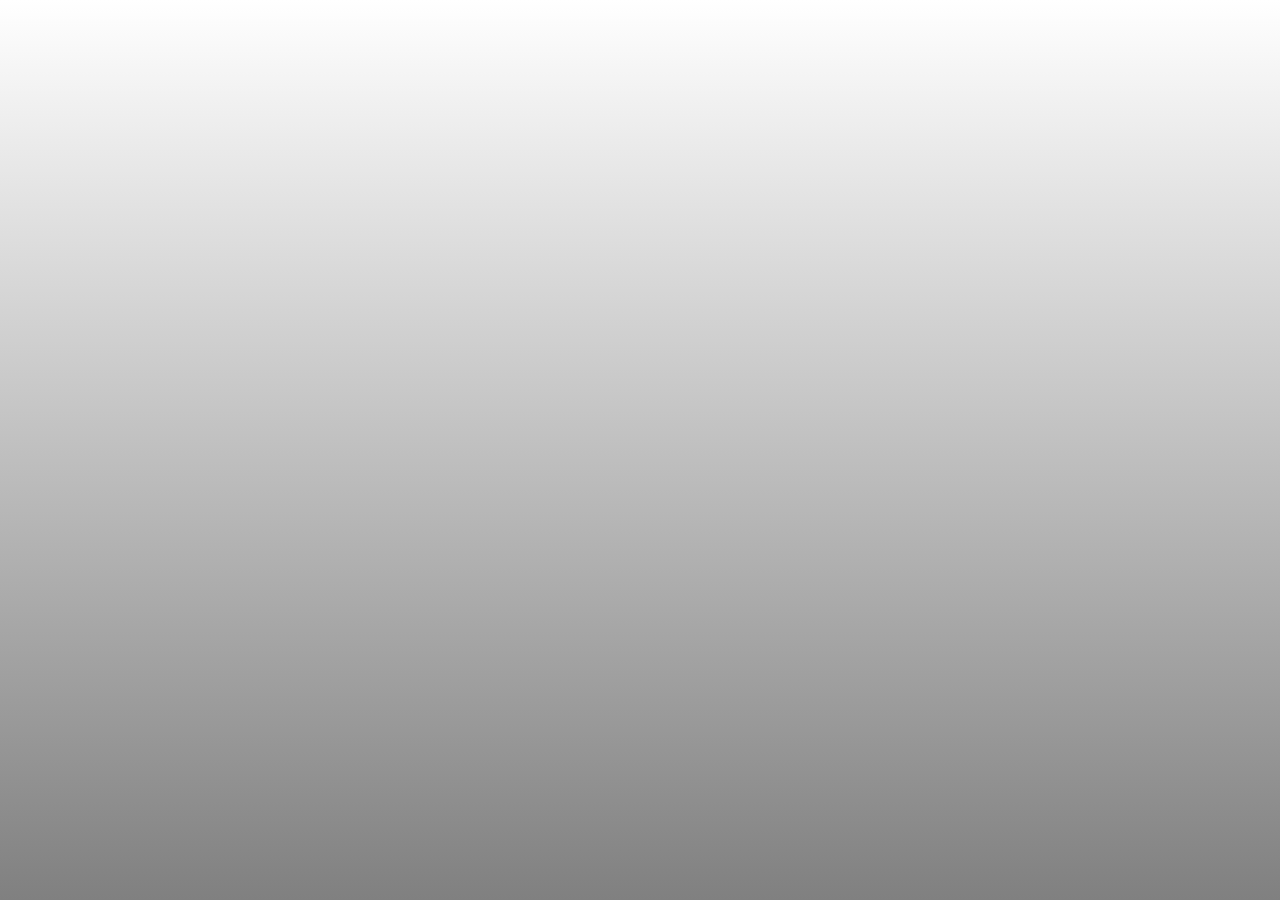
==== index.html @ 74d217f3 "Add project dungeon-game" ====
<!--

Nico Diz

https://github.com/DizNicolasAmor

PersonalPortfolio

You can see this project here: 
- https://www.diznicolasamor.github.io
-->

<!DOCTYPE html>
<html lang="en">

  <head>
    <title>PersonalPortfolio</title>

    <meta name="viewport" content="height=device-height, initial-scale=1.0, user-scalable=no">

    <!-- Latest compiled and minified CSS -->
    <link rel="stylesheet" href="https://maxcdn.bootstrapcdn.com/bootstrap/3.3.7/css/bootstrap.min.css" integrity="sha384-BVYiiSIFeK1dGmJRAkycuHAHRg32OmUcww7on3RYdg4Va+PmSTsz/K68vbdEjh4u" crossorigin="anonymous">

    <!--my css file-->
    <link rel="stylesheet" href="style.css">
  </head>

  
  <body>
    <div id="background"></div>    
    <!-- HEADER  -->
    <section class="mainContainer">
      <h1 id="name">Nicolás Diz</h1>
      <hr style="border-color: blue; width: 10%" id="myLine">
      <h2 id="f-e-d">FRONT END DEVELOPER</h2>

      <div id="mainButtons">
        <tr>
          <td><button id="aboutButton" class="btn title">About</button></td>
          <td><button id="projectsButton" class="btn title">Projects</button></td>
          <td> <button id="contactButton" class="btn title">Contact</button></td>
        </tr>
      </div>
    </section>
    <!-- end of HEADER  -->
    
    <!-- ABOUT -->    
    <section id="about">
      <div class="container">
        <h1 id="aboutTitle">ABOUT ME</h1>
        <div id="aboutBody">
          <div class="col-md-6">
            <img src="https://avatars2.githubusercontent.com/u/24809939?v=3&s=400" alt="Nicolás Diz" width="200px" height="200px">
          </div>
          <div class="col-md-6">
            <p>I am a Literature Professor in Buenos Aires and I am passionate about writing and programming. </p>
            <p>I learned Front End in MOOC's (Udacity.com, FreeCodeCamp.com), books and lots of practice. And I continue improving it.</p>
            <p>I handle HTML5, CSS3, Bootstrap, Sass, JavaScript, jQuery, AJAX, Reactjs, D3, Git & GitHub.</p>
          </div>
        </div>
        <div class="close">x</div>
      </div>
    </section>
    <!-- end of ABOUT -->
    
    <!-- PROJECTS -->
    <section id="projects">
      <div class="container">
        <h1 id="projectsTitle">PROJECTS</h1>

        <div id="projectsBody">
        <div class="sliderContainer">
          <div id="slider">
            <div class="slider__section">

              <div class="col-md-6">
                <img src="images/MotivationalQuotes.png" alt="Motivational Quotes" width="200px" height="200px">
              </div>
              <div class="col-md-6">
                <h3>Motivational Quotes</h3>
                <p>The user can see random motivational quotes and share them on Twitter.</p>
                <p>Also, the user can share on Twitter the quote he chooses.</p>
                <p>Techs: HTML5, CSS3, Bootstrap, Javascript and jQuery.</p>
                <a href="https://diznicolasamor.github.io/MotivationalQuotes/" target="_blank">View project.</a>
              </div>
            </div>

            <div class="slider__section">

              <div class="col-md-6">
                <img src="images/BlackComedyData.png" alt="Black Comedy Data" width="200px" height="200px">
              </div>
              <div class="col-md-6">
                <h3>Black Comedy Data</h3>
                <p>The user can see random Black Comedy data from Wikipedia API.</p>
                <p>Also, the user can do his own search. </p>
                <p>Techs:  HTML5, CSS3, Bootstrap, Javascript, jQuery and AJAX.</p>
                <a href="https://diznicolasamor.github.io/BlackComedyData/" target="_blank">View project.</a>
              </div>
            </div>

            <div class="slider__section">

              <div class="col-md-6">
                <img src="images/dungeon-gameREADME.png" alt="Dungeon Game" width="200px" height="200px">
              </div>
              <div class="col-md-6">
                <h3>Dungeon Game</h3>
                <p>The user can play a Dungeon Game. </p>
                <p> He can walk on the board, pick up weapons, potions, fight against enemies and travel to another level. </p>
                <p>Techs: HTML5, CSS3, Sass, Javascript and Reactjs.</p>
                <a href="https://codepen.io/DizNicolasAmor/full/ZaWrJK" target="_blank">View project.</a>
              </div>
            </div>

            <div class="slider__section">

              <div class="col-md-6">
                <img src="images/CampersRanking.png" alt="Camper's Ranking" width="200px" height="200px">
              </div>
              <div class="col-md-6">
                <h3>Camper's Ranking</h3>
                <p>The user can see the FreeCodeCamp campers who have more points in the last 30 days or all the time.</p>
                <p>The user can sort the list according to these two criteria. </p>
                <p>Techs: HTML5, CSS3, Javascript, AJAX, Reactjs</p>
                <a href="https://codepen.io/DizNicolasAmor/full/NayJmm" target="_blank">View project.</a>
              </div>
            </div>

            <div class="slider__section">

              <div class="col-md-6">
                <img src="images/LynchTribute.jpg" alt="Lynch Tribute" width="200px" height="200px">
              </div>
              <div class="col-md-6">
                <h3>David Lynch Tribute</h3>
                <p>The user can see a tribute page to David Lynch with interesting info about this filmmaker.</p>
                <p>Also, the user can play a simple quiz.</p>
                <p>Techs: HTML5, CSS3, Bootstrap, Javascript and jQuery.</p>
                <a href="https://diznicolasamor.github.io/LynchTribute" target="_blank">View project.</a>
              </div>
            </div>

          </div>
        </div>
        
        <div class="moreProjectsWraper">
          <h4 id="moreProjects" class="btn">Next...</h4>
        </div>
        </div>
        
        <div class="close">x</div>
      </div>
    </section>
    <!-- end of PROJECTS  -->

    <!-- CONTACT -->
    <section id="contact">
      <div class="container">
        <h1 id="contactTitle">CONTACT</h1>

        <div id="contactBody">
        <div class="text-center">
          <a href="https://github.com/DizNicolasAmor" target="_blank" title="GitHub">
            <img src="images/githubIcon.png" width="30px" height="30px" />
          </a>
          <a href="https://www.linkedin.com/in/nicol%C3%A1s-diz-0b51ba142/" target="_blank" title="LinkedIn">
            <img src="images/linkedInIcon.jpg" width="30px" height="30px" />
          </a>
          <a  id="mailButton" href="#contact" title="Mail">
            <img src="images/mailIcon.png" width="30px" height="30px" />
          </a>
        </div>

        <div id="mailContainer">
          <h4 class="lead">You can write to me at:</h4>
          <h3 class="mail lead text-center"><em><a href="mailto:diz.nicolasamor@gmail.com">diz.nicolasamor@gmail.com</a></em></h3>
        </div>
        </div>
        
        <div class="close">x</div>
      </div>
    </section>
    <!-- end of CONTACT  -->
    
    <!-- jQuery-->
    <script src="https://code.jquery.com/jquery-1.12.0.min.js"></script>

    <!-- my js file-->
    <script src="main.js" type="text/javascript" charset="utf-8"></script>

  </body>
</html>
---- style.css ----
@import url('https://fonts.googleapis.com/css?family=Sansita');
@import url("https://fonts.googleapis.com/css?family=Kaushan+Script");

#background {
  content: "";
  display: block;
  position: fixed;
  left: 0;
  top: 0;
  width: 100%;
  height: 100%;
  z-index: -10;
  background: Lightgrey;  /* fallback for old browsers */
  background: linear-gradient(White, Grey);
  -webkit-background-size: cover;
  -moz-background-size: cover;
  -o-background-size: cover;
  background-size: cover;
}

#name{
  font-family: 'Kaushan Script' !important;
  color: black !important;
}
#f-e-d{
  color: black !important;
}
h1, h2, h3{
  font-family: 'Kaushan Script';
  margin-bottom: 20px;
  letter-spacing: .7px;
  text-align: center;
  cursor: default;
  color: black !important;
}

h2, h3{
  margin-top: 0;
  font-family: 'Sansita', sans-serif;
}

p{
  text-align: justify;
  margin-top: 5px;
  margin-bottom: 5px;
}

.mainContainer{
  padding: 1.5em 2em;
  margin: 5% auto;
  min-width: 300px;
  position: absolute;
  top: 25%;
  left: 0;
  right: 0;
}

#mainButtons{
  text-align: center;
}

.btn{
  margin: 1px;
  background: none;
  border: 1px solid Blue  !important;
  color: black !important;
}

.btn:hover{
  border: 1px solid CornflowerBlue !important;
  cursor: pointer;
}


#about, #contact, #projects{
  display: none;
  text-align: justify;
  cursor: default;
}


.container{
  border-radius: 2%;
  padding: 1.5em 2em;
  margin: 5% auto;
  background: rgb(255, 255, 255);
  box-shadow: .5em .5em .5em .5em rgba(0, 0, 0, .4);
  width: 75%;
  min-width: 300px;
  max-width: 600px;
  min-height: 250px;
  position: absolute;
  top: 0;
  left: 0;
  right: 0;
  z-index: 1;
}
.container h1{
  font-family: 'Sansita', sans-serif;
  margin-top: 0;
}

#aboutBody{
  text-align: center;
}

img{
  border-radius: 2%;
  text-align: center;
}

.close{
  position: absolute; 
  top: 5px; 
  right: 5px;
  color: Black;
  text-align: center;
}


.sliderContainer{
  text-align: center;
  position: relative;
  overflow: hidden;
}

#slider {
  display: flex;
  width: 500%;
}

.slider__section {width: 100%;}

.moreProjectsWraper{
  width: 100%;
  text-align: center;
}

#moreProjects{
  font-weight: bold;
  background-color: white;
  box-shadow: 2px 2px 6px #999999;
  -moz-box-shadow: 2px 2px 6px #999999;
  -webkit-box-shadow: 2px 2px 6px #999999;
  letter-spacing: .7px;
  line-height: 1.2;
  color: black !important;
}

#moreProjects:hover {
  border: 1px solid Navy !important;
  color: Black !important;
}

#contact a{
  margin-left: 30px;
}

#mailContainer{
  display: none;
  margin-top: 30px;
}
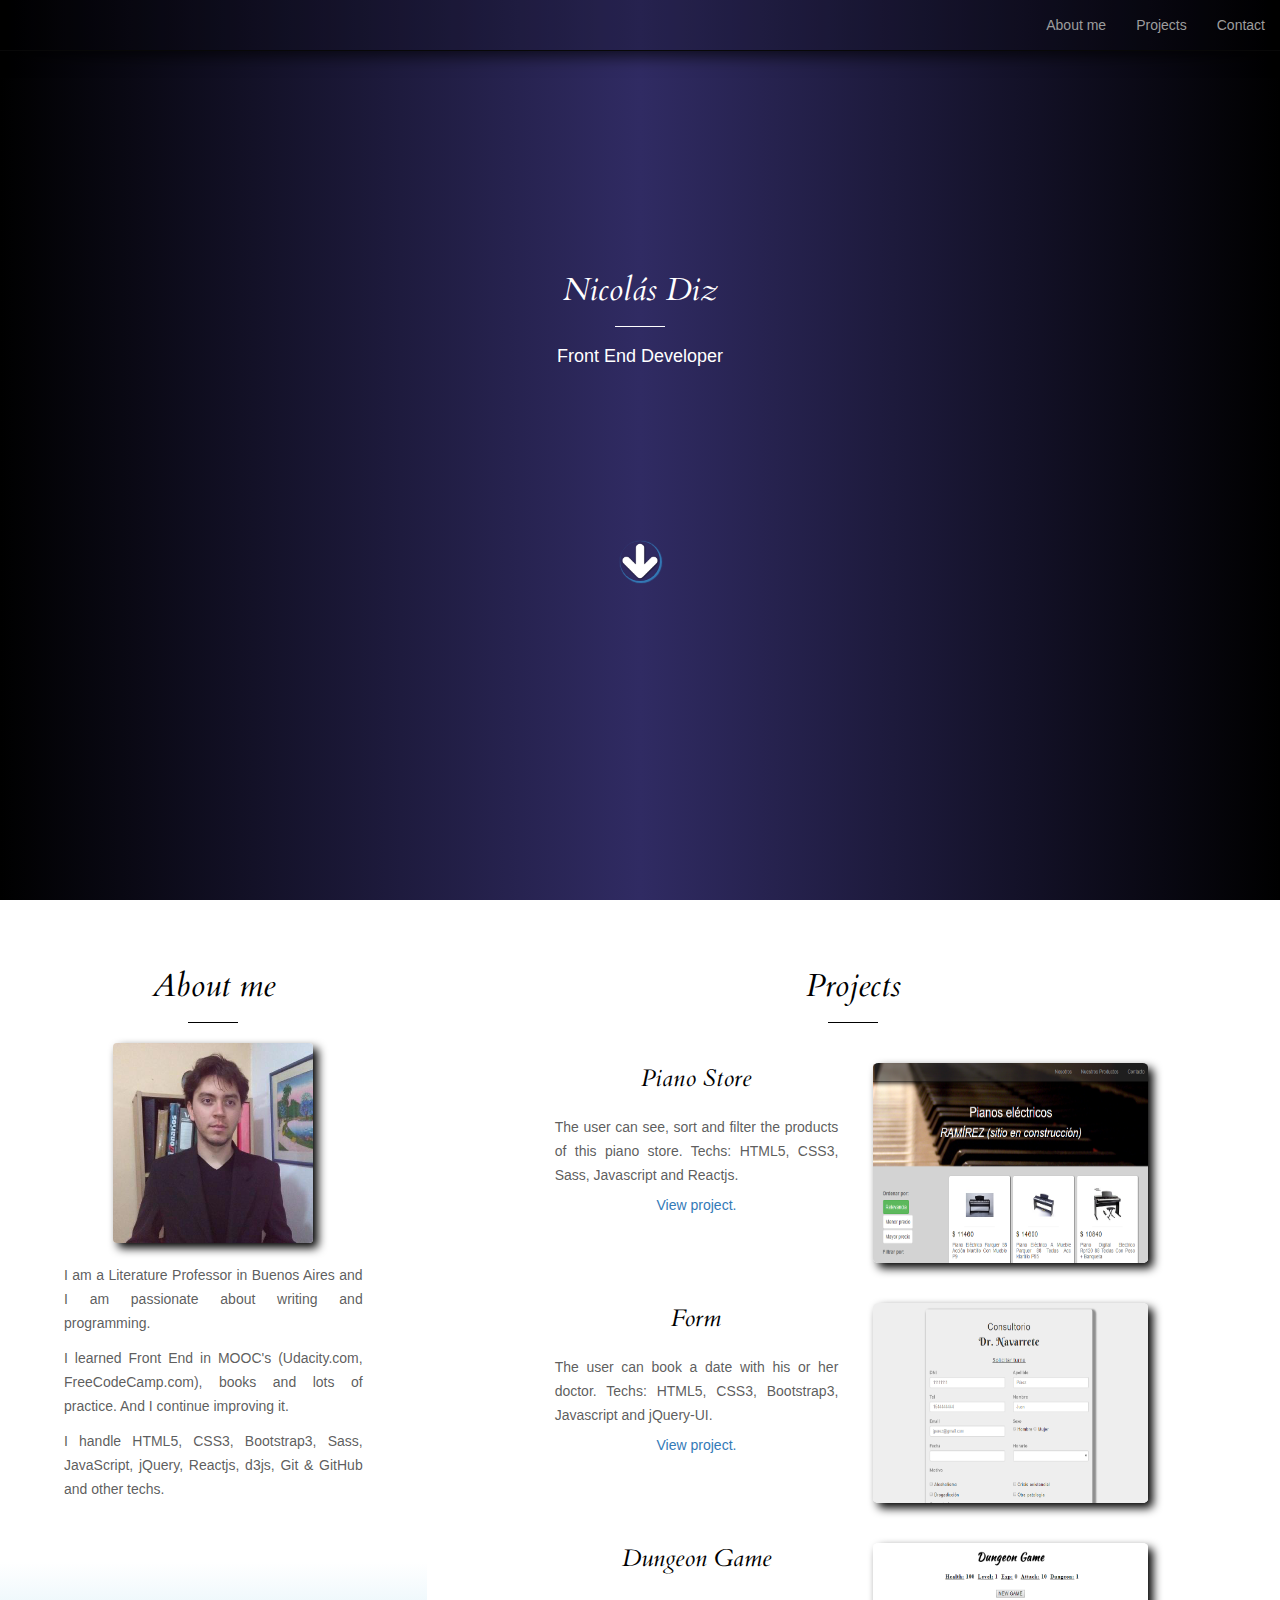
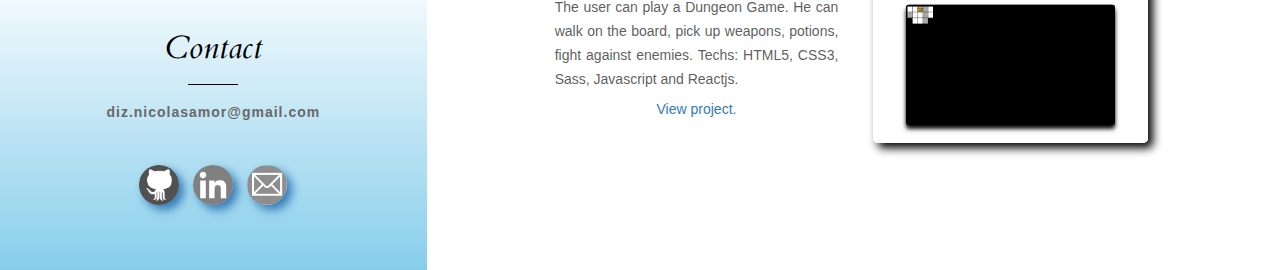
==== commit f7debf1f: "Version 5" ====
--- a/index.html
+++ b/index.html
@@ -1,193 +1,149 @@
 <!--
-
-Nico Diz
+Nico Diz 
 
 https://github.com/DizNicolasAmor
-
-PersonalPortfolio
-
-You can see this project here: 
-- https://www.diznicolasamor.github.io
 -->
 
 <!DOCTYPE html>
 <html lang="en">
+    <head>
+        <title>Diz - Portfolio</title>
+        <meta charset="utf-8">
+        <meta name="viewport" content="height=device-height, initial-scale=1.0, user-scalable=no">
 
-  <head>
-    <title>PersonalPortfolio</title>
+        <link 	href="http://fonts.googleapis.com/css?family=Cardo:400,400italic" 
+        		rel="stylesheet" type="text/css">
+   		<link rel="stylesheet" type="text/css" href="assets/css/bootstrap.v3.min.css">
+        <link rel="stylesheet" type="text/css" href="assets/css/index.css">
+    </head>
+    <body>
 
-    <meta name="viewport" content="height=device-height, initial-scale=1.0, user-scalable=no">
+	    <nav id="nav-bar" class="navbar navbar-inverse navbar-fixed-top">
+	      <div class="container-fluid">
+	        <div class="navbar-header">
+	          <button type="button" class="navbar-toggle hvr-bounce-to-bottom collapsed" data-toggle="collapse" data-target=".navbar-collapse" aria-expanded="false">
+	            <span class="sr-only">Menu</span>
+	            <span class="icon-bar"></span>
+	            <span class="icon-bar"></span>
+	            <span class="icon-bar"></span>
+	          </button>
 
-    <!-- Latest compiled and minified CSS -->
-    <link rel="stylesheet" href="https://maxcdn.bootstrapcdn.com/bootstrap/3.3.7/css/bootstrap.min.css" integrity="sha384-BVYiiSIFeK1dGmJRAkycuHAHRg32OmUcww7on3RYdg4Va+PmSTsz/K68vbdEjh4u" crossorigin="anonymous">
+	        </div>
+	        <div class="navbar-collapse collapse">
+	          <ul class="nav navbar-nav navbar-right">
+	            <li><a href="#about" id="about-nav">About me</a></li>
+	            <li><a href="#projects" id="projects-nav">Projects</a></li>
+	            <li><a href="#contact" id="contact-nav">Contact</a></li>
+	          </ul>
+	        </div>
+	      </div>
+	    </nav>
 
-    <!--my css file-->
-    <link rel="stylesheet" href="style.css">
-  </head>
 
-  
-  <body>
-    <div id="background"></div>    
-    <!-- HEADER  -->
-    <section class="mainContainer">
-      <h1 id="name">Nicolás Diz</h1>
-      <hr style="border-color: blue; width: 10%" id="myLine">
-      <h2 id="f-e-d">FRONT END DEVELOPER</h2>
+    	<div class="grid">
+			<section id="header">
+				<div class="presentation">
+					<h1>Nicolás Diz</h1>
+					<hr style="border-color: White;">
+				<h4>Front End Developer</h4>
+				<br>
+				<h5>
+					<a href="#about">
+						<img src="assets/images/arrow-down.png" alt="arrow-down" id="arrow-down">
+					</a>
+				</h5>
 
-      <div id="mainButtons">
-        <tr>
-          <td><button id="aboutButton" class="btn title">About</button></td>
-          <td><button id="projectsButton" class="btn title">Projects</button></td>
-          <td> <button id="contactButton" class="btn title">Contact</button></td>
-        </tr>
-      </div>
-    </section>
-    <!-- end of HEADER  -->
-    
-    <!-- ABOUT -->    
-    <section id="about">
-      <div class="container">
-        <h1 id="aboutTitle">ABOUT ME</h1>
-        <div id="aboutBody">
-          <div class="col-md-6">
-            <img src="https://avatars2.githubusercontent.com/u/24809939?v=3&s=400" alt="Nicolás Diz" width="200px" height="200px">
-          </div>
-          <div class="col-md-6">
-            <p>I am a Literature Professor in Buenos Aires and I am passionate about writing and programming. </p>
-            <p>I learned Front End in MOOC's (Udacity.com, FreeCodeCamp.com), books and lots of practice. And I continue improving it.</p>
-            <p>I handle HTML5, CSS3, Bootstrap, Sass, JavaScript, jQuery, AJAX, Reactjs, D3, Git & GitHub.</p>
-          </div>
-        </div>
-        <div class="close">x</div>
-      </div>
-    </section>
-    <!-- end of ABOUT -->
-    
-    <!-- PROJECTS -->
-    <section id="projects">
-      <div class="container">
-        <h1 id="projectsTitle">PROJECTS</h1>
+				</div>
 
-        <div id="projectsBody">
-        <div class="sliderContainer">
-          <div id="slider">
-            <div class="slider__section">
+			</section>
 
-              <div class="col-md-6">
-                <img src="images/MotivationalQuotes.png" alt="Motivational Quotes" width="200px" height="200px">
-              </div>
-              <div class="col-md-6">
-                <h3>Motivational Quotes</h3>
-                <p>The user can see random motivational quotes and share them on Twitter.</p>
-                <p>Also, the user can share on Twitter the quote he chooses.</p>
-                <p>Techs: HTML5, CSS3, Bootstrap, Javascript and jQuery.</p>
-                <a href="https://diznicolasamor.github.io/MotivationalQuotes/" target="_blank">View project.</a>
-              </div>
-            </div>
+			<section id="about">
+				<h3>About me</h3>
+				<hr style="border-color: black; width: 50px;">
 
-            <div class="slider__section">
+	          	<h3>
+		            <img src="assets/images/avatar.jpg" alt="Nicolás Diz" width="200px" height="200px" id="myAvatar">         		
+	          	</h3>
 
-              <div class="col-md-6">
-                <img src="images/BlackComedyData.png" alt="Black Comedy Data" width="200px" height="200px">
-              </div>
-              <div class="col-md-6">
-                <h3>Black Comedy Data</h3>
-                <p>The user can see random Black Comedy data from Wikipedia API.</p>
-                <p>Also, the user can do his own search. </p>
-                <p>Techs:  HTML5, CSS3, Bootstrap, Javascript, jQuery and AJAX.</p>
-                <a href="https://diznicolasamor.github.io/BlackComedyData/" target="_blank">View project.</a>
-              </div>
-            </div>
+				<div id="about-description">
+		            <p>I am a Literature Professor in Buenos Aires and I am passionate about writing and programming. </p>
+		            <p>I learned Front End in MOOC's (Udacity.com, FreeCodeCamp.com), books and lots of practice. And I continue improving it.</p>
+		            <p>I handle HTML5, CSS3, Bootstrap3, Sass, JavaScript, jQuery, Reactjs, d3js, Git & GitHub and other techs.</p>
+				</div>
+			</section>
+		
+			<section id="projects">
+				<h3>Projects</h3>
+				<hr style="border-color: black; width: 50px;">
+				<div class="row">
+					<div class="project-description col-md-6">
+						<h3 class="project-title">Piano Store</h3>
+			            <p>The user can see, sort and filter the products of this piano store. Techs: HTML5, CSS3, Sass, Javascript and Reactjs.</p>
+			            <h5>
+				            <a href="https://codepen.io/DizNicolasAmor/full/QaKPqe" target="_blank">View project.</a>
+			            </h5>
+					</div>
+		          	<h3 class="col-md-6">
+			            <img src="assets/images/tienda-de-pianos.png" alt="tienda-de-pianos" 
+			            class="project-image">
+		          	</h3>
+		        </div>
 
-            <div class="slider__section">
+				<div class="row">
+					<div class="project-description col-md-6">
+						<h3 class="project-title">Form</h3>
+			            <p>The user can book a date with his or her doctor. Techs: HTML5, CSS3, Bootstrap3, Javascript and jQuery-UI.</p>
+			            <h5>
+				            <a href="https://diznicolasamor.github.io/formulario-turno" target="_blank">View project.</a>
+			            </h5>
+					</div>
+		          	<h3 class="col-md-6">
+			            <img src="assets/images/formulario-turno.png" alt="formulario-turno" 
+			            class="project-image">
+		          	</h3>
+		        </div>
 
-              <div class="col-md-6">
-                <img src="images/dungeon-gameREADME.png" alt="Dungeon Game" width="200px" height="200px">
-              </div>
-              <div class="col-md-6">
-                <h3>Dungeon Game</h3>
-                <p>The user can play a Dungeon Game. </p>
-                <p> He can walk on the board, pick up weapons, potions, fight against enemies and travel to another level. </p>
-                <p>Techs: HTML5, CSS3, Sass, Javascript and Reactjs.</p>
-                <a href="https://codepen.io/DizNicolasAmor/full/ZaWrJK" target="_blank">View project.</a>
-              </div>
-            </div>
+				<div class="row">
+					<div class="project-description col-md-6">
+						<h3 class="project-title">Dungeon Game</h3>
+			            <p>The user can play a Dungeon Game. He can walk on the board, pick up weapons, potions, fight against enemies. Techs: HTML5, CSS3, Sass, Javascript and Reactjs.</p>
+			            <h5>
+				            <a href="https://codepen.io/DizNicolasAmor/full/ZaWrJK" target="_blank">View project.</a>
+			            </h5>
+					</div>
+		          	<h3 class="col-md-6">
+			            <img src="assets/images/dungeon-game.png" alt="dungeon-game" 
+			            class="project-image">
+		          	</h3>
+		        </div>
+			</section>
 
-            <div class="slider__section">
+			<section id="contact">
+				<h3>Contact</h3>
+				<hr style="border-color: black; width: 50px;">
 
-              <div class="col-md-6">
-                <img src="images/CampersRanking.png" alt="Camper's Ranking" width="200px" height="200px">
-              </div>
-              <div class="col-md-6">
-                <h3>Camper's Ranking</h3>
-                <p>The user can see the FreeCodeCamp campers who have more points in the last 30 days or all the time.</p>
-                <p>The user can sort the list according to these two criteria. </p>
-                <p>Techs: HTML5, CSS3, Javascript, AJAX, Reactjs</p>
-                <a href="https://codepen.io/DizNicolasAmor/full/NayJmm" target="_blank">View project.</a>
-              </div>
-            </div>
+				<h5>
+					<a href="#" target="_blank" id="mail">
+						<strong>diz.nicolasamor@gmail.com<br></strong>
+					</a>
+				</h5>
+				<br>
 
-            <div class="slider__section">
+				<h5>
+					<a href="https://github.com/DizNicolasAmor"  target="_blank">
+						<img style="border-radius:50%;"src="assets/images/iconGitHub.png" title="GitHub">
+					</a>
+					<a href="https://www.linkedin.com/in/nicol%C3%A1s-diz-0b51ba142/"  target="_blank">
+						<img style="border-radius:50%;" src="assets/images/iconLinkedIn.png" title="LinkedIn">
+					</a>
+					<a href="#" target="_blank">
+						<img style="border-radius:50%;" src="assets/images/iconMail.png" title="Mail">
+					</a>				
+				</h5>
+			</section>
+		</div>
 
-              <div class="col-md-6">
-                <img src="images/LynchTribute.jpg" alt="Lynch Tribute" width="200px" height="200px">
-              </div>
-              <div class="col-md-6">
-                <h3>David Lynch Tribute</h3>
-                <p>The user can see a tribute page to David Lynch with interesting info about this filmmaker.</p>
-                <p>Also, the user can play a simple quiz.</p>
-                <p>Techs: HTML5, CSS3, Bootstrap, Javascript and jQuery.</p>
-                <a href="https://diznicolasamor.github.io/LynchTribute" target="_blank">View project.</a>
-              </div>
-            </div>
-
-          </div>
-        </div>
-        
-        <div class="moreProjectsWraper">
-          <h4 id="moreProjects" class="btn">Next...</h4>
-        </div>
-        </div>
-        
-        <div class="close">x</div>
-      </div>
-    </section>
-    <!-- end of PROJECTS  -->
-
-    <!-- CONTACT -->
-    <section id="contact">
-      <div class="container">
-        <h1 id="contactTitle">CONTACT</h1>
-
-        <div id="contactBody">
-        <div class="text-center">
-          <a href="https://github.com/DizNicolasAmor" target="_blank" title="GitHub">
-            <img src="images/githubIcon.png" width="30px" height="30px" />
-          </a>
-          <a href="https://www.linkedin.com/in/nicol%C3%A1s-diz-0b51ba142/" target="_blank" title="LinkedIn">
-            <img src="images/linkedInIcon.jpg" width="30px" height="30px" />
-          </a>
-          <a  id="mailButton" href="#contact" title="Mail">
-            <img src="images/mailIcon.png" width="30px" height="30px" />
-          </a>
-        </div>
-
-        <div id="mailContainer">
-          <h4 class="lead">You can write to me at:</h4>
-          <h3 class="mail lead text-center"><em><a href="mailto:diz.nicolasamor@gmail.com">diz.nicolasamor@gmail.com</a></em></h3>
-        </div>
-        </div>
-        
-        <div class="close">x</div>
-      </div>
-    </section>
-    <!-- end of CONTACT  -->
-    
-    <!-- jQuery-->
-    <script src="https://code.jquery.com/jquery-1.12.0.min.js"></script>
-
-    <!-- my js file-->
-    <script src="main.js" type="text/javascript" charset="utf-8"></script>
-
-  </body>
-</html>
+		<script type="text/javascript" src="assets/js/jquery.v3.min.js"></script><script type="text/javascript" src="assets/js/bootstrap.v3.min.js"></script>
+		<script type="text/javascript" src="assets/js/index.js"></script>
+    </body>
+</html>--- a/assets/css/index.css
+++ b/assets/css/index.css
@@ -0,0 +1,154 @@
+*{
+  box-sizing: border-box;
+  padding: 0;
+  margin: 0;
+}
+
+/* NAV-BAR */
+.navbar {
+    position: absolute;
+    top: 0;
+    z-index: 9;
+    background: rgba(0, 0, 0, 0.2) !important;
+    color: White; 
+    cursor: default;
+    box-shadow: 0px 5px 15px rgba(0, 0, 0, 0.7);
+}
+
+.navbar-collapse{
+    padding: inherit;
+}
+
+/* FONTS AND OTHERS */
+.presentation{
+    margin-top: 25%;
+    cursor: default;
+}
+
+#arrow-down{
+    margin-top: 15% !important;
+    border-radius: 50%;
+    box-shadow: 1px 1px 1px 1px;
+}
+
+h1, h3{
+	font-family: 'Cardo','Roboto',"Helvetica Neue", Helvetica, Arial, sans-serif;
+    font-style: italic;
+    line-height: 32px;
+    color: Black;
+    font-weight: 300;
+    text-align: center;
+    cursor: default;
+    font-size: xx-large;
+    margin-bottom: 20px;
+}
+
+h1, h4{
+    color: White;
+    text-align: center;
+}
+
+hr{
+    width: 50px;
+    margin: auto;
+    margin-bottom: 20px;
+}
+
+p{
+    font-family: "Open Sans", "Helvetica Neue", Helvetica, Arial, sans-serif;
+    -webkit-font-smoothing: antialiased;
+    color: rgba(51, 51, 51, 0.8);
+    margin: 0 0 11px;
+    line-height: 24px;
+    cursor: default;
+    text-align: justify;
+}
+h5{
+    text-align: center;
+}
+.project-title{
+    font-size: x-large; 
+}
+.project-description{
+    margin-bottom: 20px;
+}
+
+/* MAIN GRID */
+.grid{
+    width: 100%;
+    overflow: hidden;
+    display: grid;
+    grid-template-columns: repeat(3, 1fr);
+    grid-template-areas:
+        "header header header"
+        "about about about"
+        "projects projects projects"
+        "contact contact contact";
+}
+
+#header{
+    background: #0f0c29;  /* fallback for old browsers */
+    background: -webkit-linear-gradient(to right, black, #302b63, black);  /* Chrome 10-25, Safari 5.1-6 */
+    background: linear-gradient(to right, black, #302b63, black); /* W3C, IE 10+/ Edge, Firefox 16+, Chrome 26+, Opera 12+, Safari 7+ */
+    height: 100vh;
+    grid-area: header;
+    color: White;
+}
+
+#about{
+    background: White;
+    grid-area: about;
+}
+
+#projects{
+    background-color: white;
+    grid-area: projects;
+}
+
+#contact{
+    background: #2BC0E4;  /* fallback for old browsers */
+    background: -webkit-linear-gradient(white, skyblue);  /* Chrome 10-25, Safari 5.1-6 */
+    background: linear-gradient(white, skyblue); /* W3C, IE 10+/ Edge, Firefox 16+, Chrome 26+, Opera 12+, Safari 7+ */
+    grid-area: contact;
+}
+
+#header img, #contact img{
+    width: 40px;
+    margin: 5px; 
+}
+
+
+@media screen and (min-width: 600px) {
+    .grid{
+        min-width: 300px;
+        grid-template-areas:
+            "header header header"
+            "about projects projects"
+            "contact projects projects";
+        }
+}
+
+/* SECTIONS */ 
+#header, #about, #projects, #contact{
+    background-color: White;
+    padding: 50px 15%;
+}
+
+img{
+    border-radius: 2%;
+    box-shadow: 5px 5px 10px;
+}
+
+#about-description{
+    margin-top: 20px;
+}
+
+.project-image{
+    width: 275px;
+    height: 200px;
+}
+
+#mail{
+    color: DimGrey;
+    letter-spacing: 1px;
+}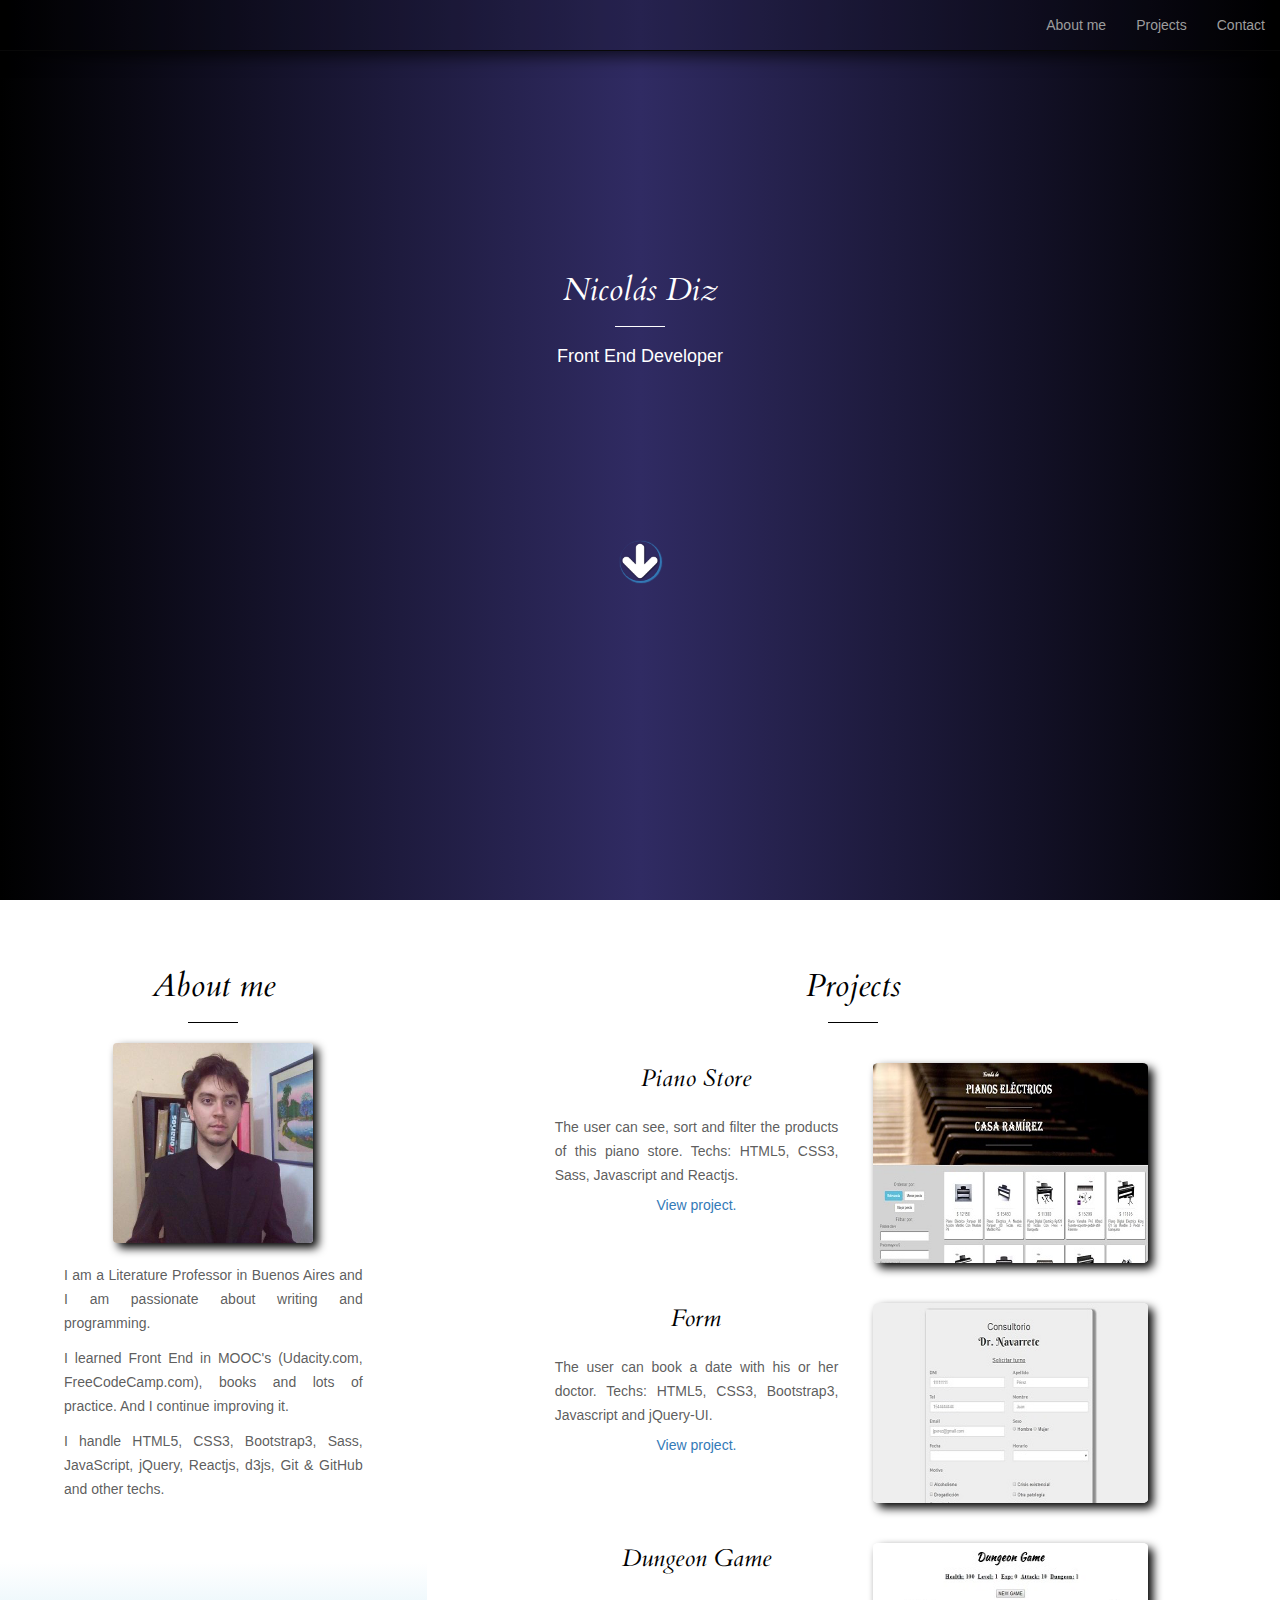
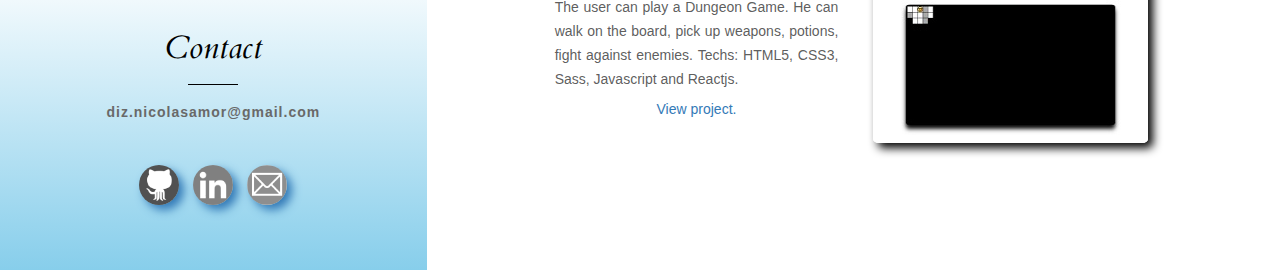
==== commit 7d821468: "Update projects" ====
--- a/index.html
+++ b/index.html
@@ -80,11 +80,11 @@
 						<h3 class="project-title">Piano Store</h3>
 			            <p>The user can see, sort and filter the products of this piano store. Techs: HTML5, CSS3, Sass, Javascript and Reactjs.</p>
 			            <h5>
-				            <a href="https://codepen.io/DizNicolasAmor/full/QaKPqe" target="_blank">View project.</a>
+				            <a href="https://diznicolasamor.github.io/tienda-de-pianos" target="_blank">View project.</a>
 			            </h5>
 					</div>
 		          	<h3 class="col-md-6">
-			            <img src="assets/images/tienda-de-pianos.png" alt="tienda-de-pianos" 
+			            <img src="assets/images/tienda-de-pianos.jpg" alt="tienda-de-pianos" 
 			            class="project-image">
 		          	</h3>
 		        </div>
@@ -98,7 +98,7 @@
 			            </h5>
 					</div>
 		          	<h3 class="col-md-6">
-			            <img src="assets/images/formulario-turno.png" alt="formulario-turno" 
+			            <img src="assets/images/formulario-turno.jpg" alt="formulario-turno" 
 			            class="project-image">
 		          	</h3>
 		        </div>
@@ -108,11 +108,11 @@
 						<h3 class="project-title">Dungeon Game</h3>
 			            <p>The user can play a Dungeon Game. He can walk on the board, pick up weapons, potions, fight against enemies. Techs: HTML5, CSS3, Sass, Javascript and Reactjs.</p>
 			            <h5>
-				            <a href="https://codepen.io/DizNicolasAmor/full/ZaWrJK" target="_blank">View project.</a>
+				            <a href="https://diznicolasamor.github.io/dungeon-game" target="_blank">View project.</a>
 			            </h5>
 					</div>
 		          	<h3 class="col-md-6">
-			            <img src="assets/images/dungeon-game.png" alt="dungeon-game" 
+			            <img src="assets/images/dungeon-game.jpg" alt="dungeon-game" 
 			            class="project-image">
 		          	</h3>
 		        </div>
@@ -123,7 +123,7 @@
 				<hr style="border-color: black; width: 50px;">
 
 				<h5>
-					<a href="#" target="_blank" id="mail">
+					<a href="mailto:diz.nicolasamor@gmail.com" target="_blank" id="mail">
 						<strong>diz.nicolasamor@gmail.com<br></strong>
 					</a>
 				</h5>
@@ -136,7 +136,7 @@
 					<a href="https://www.linkedin.com/in/nicol%C3%A1s-diz-0b51ba142/"  target="_blank">
 						<img style="border-radius:50%;" src="assets/images/iconLinkedIn.png" title="LinkedIn">
 					</a>
-					<a href="#" target="_blank">
+					<a href="mailto:diz.nicolasamor@gmail.com" target="_blank">
 						<img style="border-radius:50%;" src="assets/images/iconMail.png" title="Mail">
 					</a>				
 				</h5>
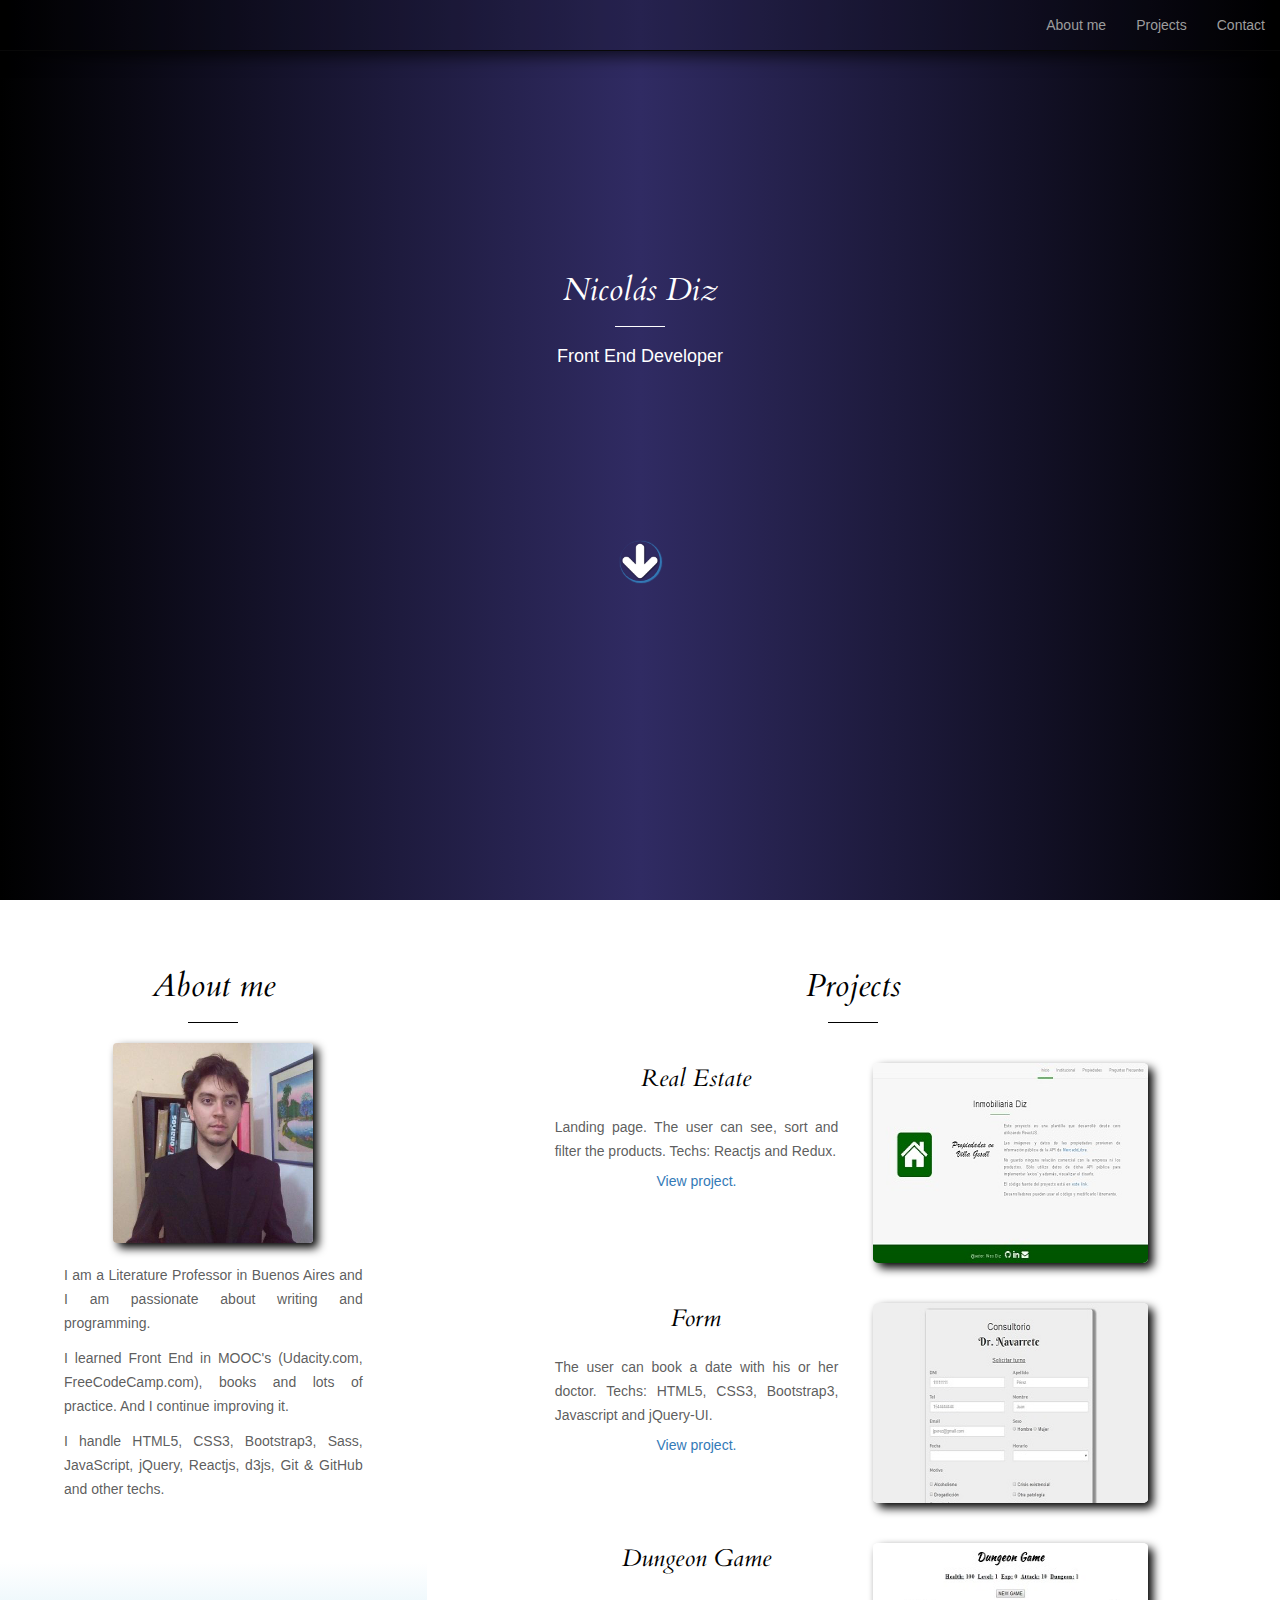
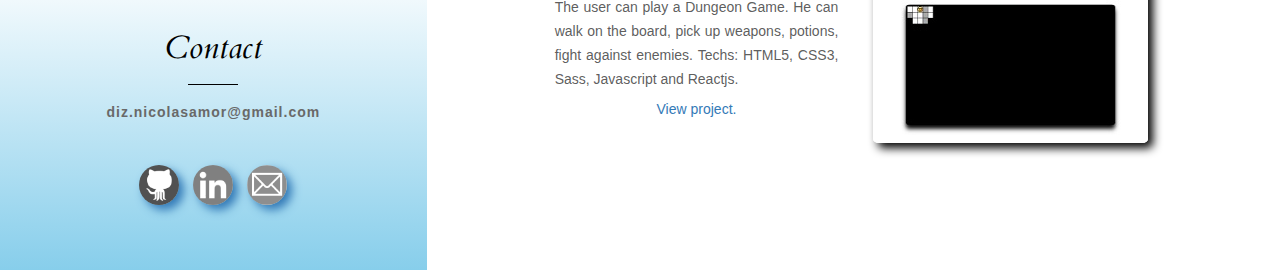
==== commit cde281bf: "Real estate project" ====
--- a/index.html
+++ b/index.html
@@ -77,14 +77,14 @@
 				<hr style="border-color: black; width: 50px;">
 				<div class="row">
 					<div class="project-description col-md-6">
-						<h3 class="project-title">Piano Store</h3>
-			            <p>The user can see, sort and filter the products of this piano store. Techs: HTML5, CSS3, Sass, Javascript and Reactjs.</p>
+						<h3 class="project-title">Real Estate</h3>
+			            <p>Landing page. The user can see, sort and filter the products. Techs: Reactjs and Redux.</p>
 			            <h5>
-				            <a href="https://diznicolasamor.github.io/tienda-de-pianos" target="_blank">View project.</a>
+				            <a href="https://diznicolasamor.github.io/inmobiliaria-diz" target="_blank">View project.</a>
 			            </h5>
 					</div>
 		          	<h3 class="col-md-6">
-			            <img src="assets/images/tienda-de-pianos.jpg" alt="tienda-de-pianos" 
+			            <img src="assets/images/inmobiliaria-diz.jpg" alt="inmobiliaria-diz" 
 			            class="project-image">
 		          	</h3>
 		        </div>
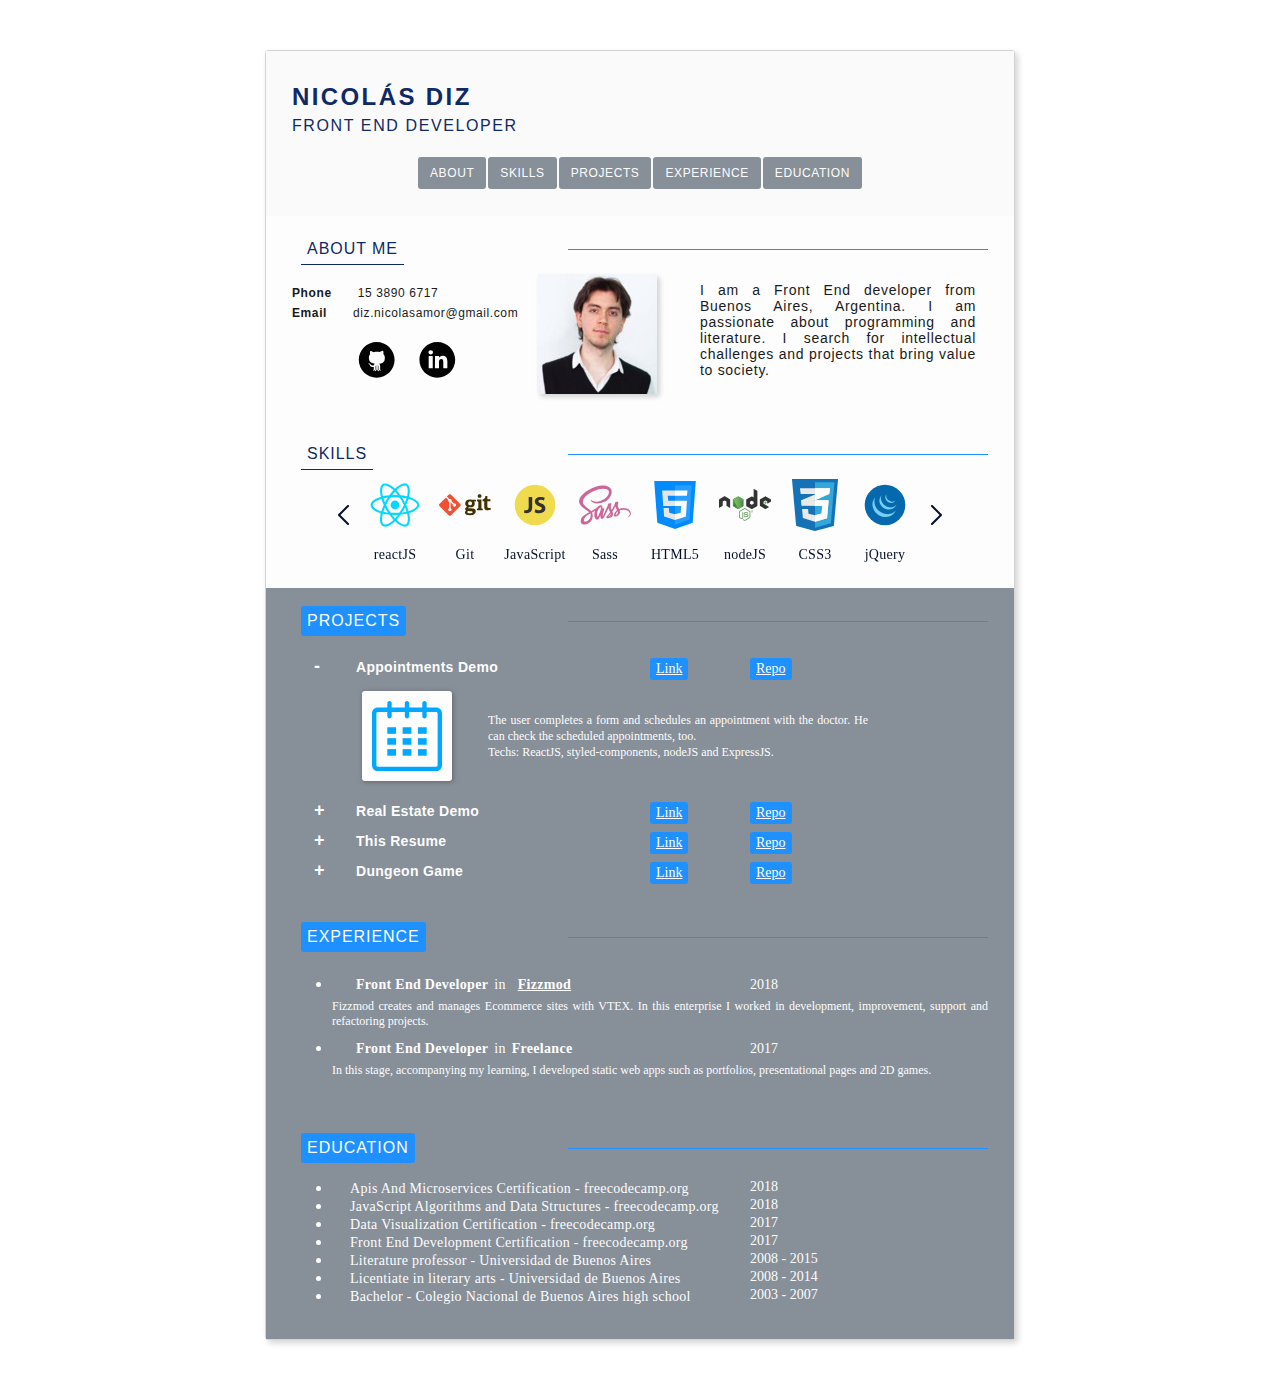
==== commit 47d66243: "[master] - version-2018" ====
--- a/index.html
+++ b/index.html
@@ -1,149 +1 @@
-<!--
-Nico Diz 
-
-https://github.com/DizNicolasAmor
--->
-
-<!DOCTYPE html>
-<html lang="en">
-    <head>
-        <title>Diz - Portfolio</title>
-        <meta charset="utf-8">
-        <meta name="viewport" content="height=device-height, initial-scale=1.0, user-scalable=no">
-
-        <link 	href="http://fonts.googleapis.com/css?family=Cardo:400,400italic" 
-        		rel="stylesheet" type="text/css">
-   		<link rel="stylesheet" type="text/css" href="assets/css/bootstrap.v3.min.css">
-        <link rel="stylesheet" type="text/css" href="assets/css/index.css">
-    </head>
-    <body>
-
-	    <nav id="nav-bar" class="navbar navbar-inverse navbar-fixed-top">
-	      <div class="container-fluid">
-	        <div class="navbar-header">
-	          <button type="button" class="navbar-toggle hvr-bounce-to-bottom collapsed" data-toggle="collapse" data-target=".navbar-collapse" aria-expanded="false">
-	            <span class="sr-only">Menu</span>
-	            <span class="icon-bar"></span>
-	            <span class="icon-bar"></span>
-	            <span class="icon-bar"></span>
-	          </button>
-
-	        </div>
-	        <div class="navbar-collapse collapse">
-	          <ul class="nav navbar-nav navbar-right">
-	            <li><a href="#about" id="about-nav">About me</a></li>
-	            <li><a href="#projects" id="projects-nav">Projects</a></li>
-	            <li><a href="#contact" id="contact-nav">Contact</a></li>
-	          </ul>
-	        </div>
-	      </div>
-	    </nav>
-
-
-    	<div class="grid">
-			<section id="header">
-				<div class="presentation">
-					<h1>Nicolás Diz</h1>
-					<hr style="border-color: White;">
-				<h4>Front End Developer</h4>
-				<br>
-				<h5>
-					<a href="#about">
-						<img src="assets/images/arrow-down.png" alt="arrow-down" id="arrow-down">
-					</a>
-				</h5>
-
-				</div>
-
-			</section>
-
-			<section id="about">
-				<h3>About me</h3>
-				<hr style="border-color: black; width: 50px;">
-
-	          	<h3>
-		            <img src="assets/images/avatar.jpg" alt="Nicolás Diz" width="200px" height="200px" id="myAvatar">         		
-	          	</h3>
-
-				<div id="about-description">
-		            <p>I am a Literature Professor in Buenos Aires and I am passionate about writing and programming. </p>
-		            <p>I learned Front End in MOOC's (Udacity.com, FreeCodeCamp.com), books and lots of practice. And I continue improving it.</p>
-		            <p>I handle HTML5, CSS3, Bootstrap3, Sass, JavaScript, jQuery, Reactjs, d3js, Git & GitHub and other techs.</p>
-				</div>
-			</section>
-		
-			<section id="projects">
-				<h3>Projects</h3>
-				<hr style="border-color: black; width: 50px;">
-				<div class="row">
-					<div class="project-description col-md-6">
-						<h3 class="project-title">Real Estate</h3>
-			            <p>Landing page. The user can see, sort and filter the products. Techs: Reactjs and Redux.</p>
-			            <h5>
-				            <a href="https://diznicolasamor.github.io/inmobiliaria-diz" target="_blank">View project.</a>
-			            </h5>
-					</div>
-		          	<h3 class="col-md-6">
-			            <img src="assets/images/inmobiliaria-diz.jpg" alt="inmobiliaria-diz" 
-			            class="project-image">
-		          	</h3>
-		        </div>
-
-				<div class="row">
-					<div class="project-description col-md-6">
-						<h3 class="project-title">Form</h3>
-			            <p>The user can book a date with his or her doctor. Techs: HTML5, CSS3, Bootstrap3, Javascript and jQuery-UI.</p>
-			            <h5>
-				            <a href="https://diznicolasamor.github.io/formulario-turno" target="_blank">View project.</a>
-			            </h5>
-					</div>
-		          	<h3 class="col-md-6">
-			            <img src="assets/images/formulario-turno.jpg" alt="formulario-turno" 
-			            class="project-image">
-		          	</h3>
-		        </div>
-
-				<div class="row">
-					<div class="project-description col-md-6">
-						<h3 class="project-title">Dungeon Game</h3>
-			            <p>The user can play a Dungeon Game. He can walk on the board, pick up weapons, potions, fight against enemies. Techs: HTML5, CSS3, Sass, Javascript and Reactjs.</p>
-			            <h5>
-				            <a href="https://diznicolasamor.github.io/dungeon-game" target="_blank">View project.</a>
-			            </h5>
-					</div>
-		          	<h3 class="col-md-6">
-			            <img src="assets/images/dungeon-game.jpg" alt="dungeon-game" 
-			            class="project-image">
-		          	</h3>
-		        </div>
-			</section>
-
-			<section id="contact">
-				<h3>Contact</h3>
-				<hr style="border-color: black; width: 50px;">
-
-				<h5>
-					<a href="mailto:diz.nicolasamor@gmail.com" target="_blank" id="mail">
-						<strong>diz.nicolasamor@gmail.com<br></strong>
-					</a>
-				</h5>
-				<br>
-
-				<h5>
-					<a href="https://github.com/DizNicolasAmor"  target="_blank">
-						<img style="border-radius:50%;"src="assets/images/iconGitHub.png" title="GitHub">
-					</a>
-					<a href="https://www.linkedin.com/in/nicol%C3%A1s-diz-0b51ba142/"  target="_blank">
-						<img style="border-radius:50%;" src="assets/images/iconLinkedIn.png" title="LinkedIn">
-					</a>
-					<a href="mailto:diz.nicolasamor@gmail.com" target="_blank">
-						<img style="border-radius:50%;" src="assets/images/iconMail.png" title="Mail">
-					</a>				
-				</h5>
-			</section>
-		</div>
-
-		<script type="text/javascript" src="assets/js/jquery.v3.min.js"></script><script type="text/javascript" src="assets/js/bootstrap.v3.min.js"></script>
-		<script type="text/javascript" src="assets/js/index.js"></script>
-    </body>
-</html>+<!doctype html><html lang="en"><head><meta charset="utf-8"><meta name="viewport" content="width=device-width,initial-scale=1,shrink-to-fit=no"><meta name="theme-color" content="#000000"><link rel="manifest" href="./manifest.json"><link rel="shortcut icon" href="./favicon.ico"><title>Nico Diz</title></head><body><noscript>You need to enable JavaScript to run this app.</noscript><div id="root"></div><script type="text/javascript" src="./static/js/main.e9514934.js"></script></body></html>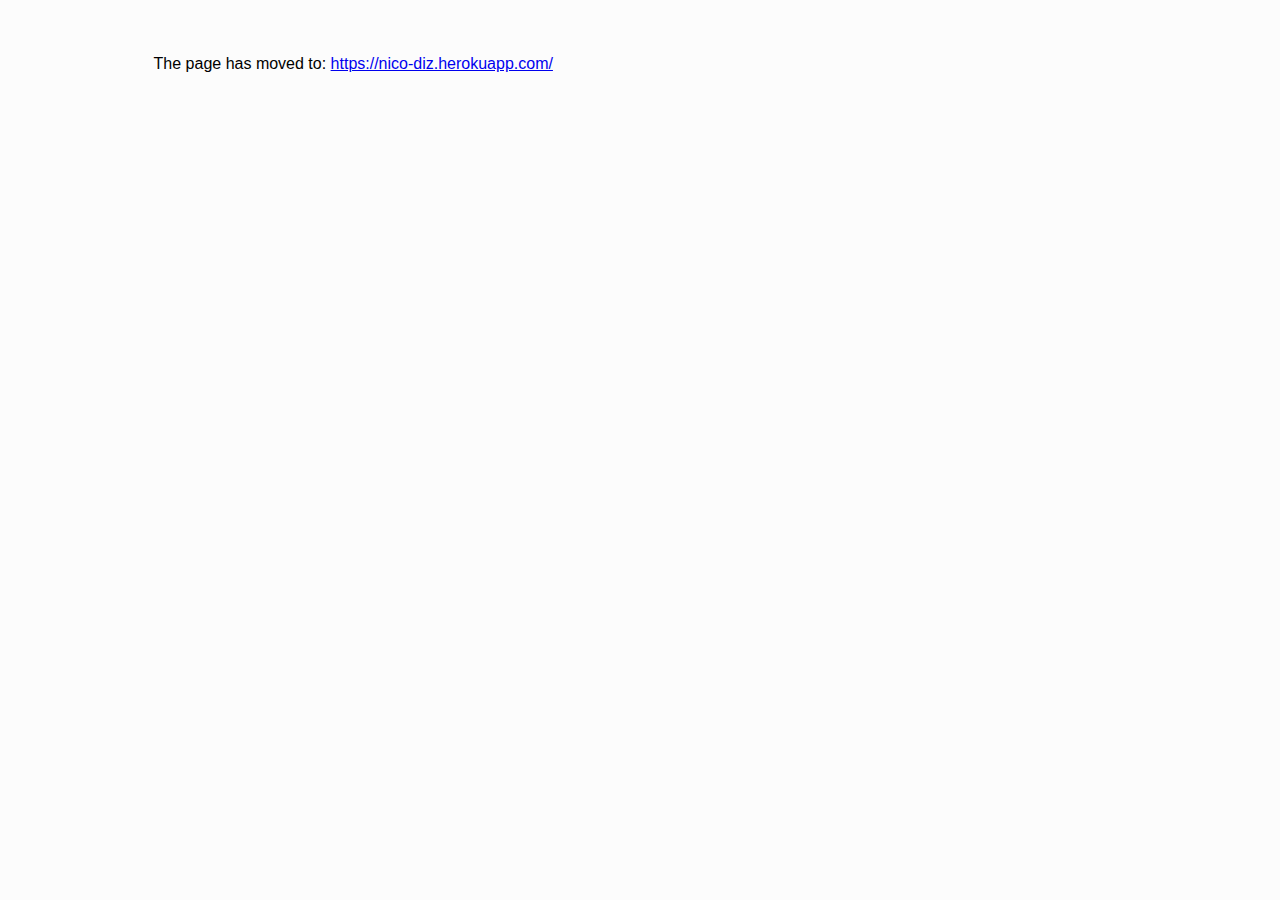
==== commit d9c13aff: "delete react app" ====
--- a/index.html
+++ b/index.html
@@ -1 +1,19 @@
-<!doctype html><html lang="en"><head><meta charset="utf-8"><meta name="viewport" content="width=device-width,initial-scale=1,shrink-to-fit=no"><meta name="theme-color" content="#000000"><link rel="manifest" href="./manifest.json"><link rel="shortcut icon" href="./favicon.ico"><title>Nico Diz</title></head><body><noscript>You need to enable JavaScript to run this app.</noscript><div id="root"></div><script type="text/javascript" src="./static/js/main.e9514934.js"></script></body></html>+<!DOCTYPE html>
+<html>
+<head>
+  <style>
+    body {
+      margin: 0;
+      padding: 39px 12%;
+      background: #FCFCFC;
+      font-family: Helvetica, Arial;
+      font-weight: 500;
+    }
+  </style>
+</head>
+<body>
+   <p>The page has moved to: 
+     <a href="https://nico-diz.herokuapp.com/" target="_blank">https://nico-diz.herokuapp.com/</a>
+  </p>
+</body>
+</html>
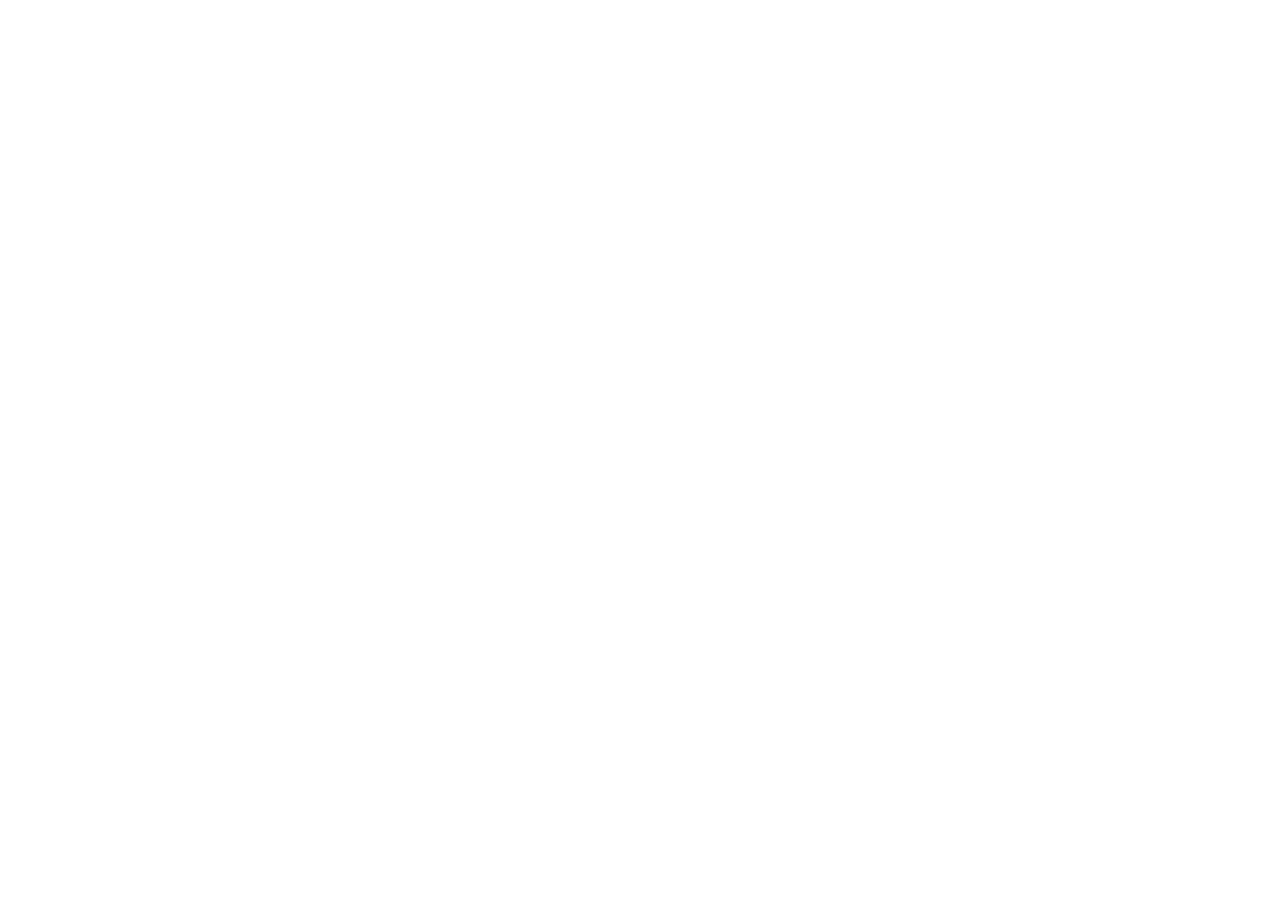
==== commit 4d5e4d8c: "MASTER: update redirect" ====
--- a/index.html
+++ b/index.html
@@ -1,19 +1,10 @@
 <!DOCTYPE html>
 <html>
 <head>
-  <style>
-    body {
-      margin: 0;
-      padding: 39px 12%;
-      background: #FCFCFC;
-      font-family: Helvetica, Arial;
-      font-weight: 500;
-    }
-  </style>
+  <title>Redirecting...</title>
+  <meta http-equiv="refresh" content="0;url=https://master--euphonious-froyo-d4134e.netlify.app/">
 </head>
 <body>
-   <p>The page has moved to: 
-     <a href="https://nico-diz.herokuapp.com/" target="_blank">https://nico-diz.herokuapp.com/</a>
-  </p>
+  <p>If you are not redirected, <a href="https://master--euphonious-froyo-d4134e.netlify.app/">click here</a>.</p>
 </body>
 </html>
